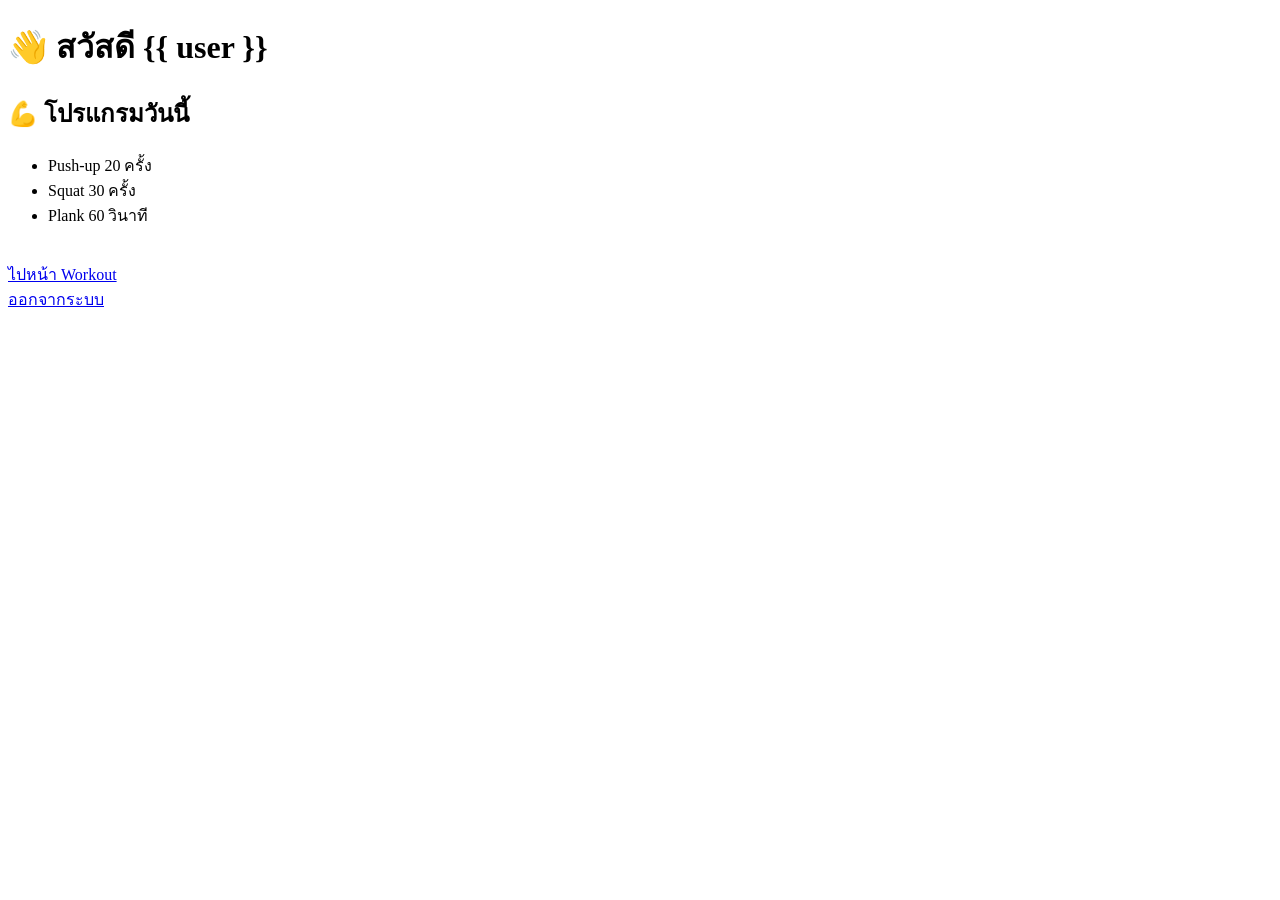
==== templates/dashboard.html @ 294dc52c "add dashboard + session" ====
<!DOCTYPE html>
<html>
<head>
    <title>Dashboard</title>
</head>
<body>
    <h1>👋 สวัสดี {{ user }}</h1>

    <h2>💪 โปรแกรมวันนี้</h2>
    <ul>
        <li>Push-up 20 ครั้ง</li>
        <li>Squat 30 ครั้ง</li>
        <li>Plank 60 วินาที</li>
    </ul>

    <br>
    <a href="/workout">ไปหน้า Workout</a><br>
    <a href="/logout">ออกจากระบบ</a>
</body>
</html>
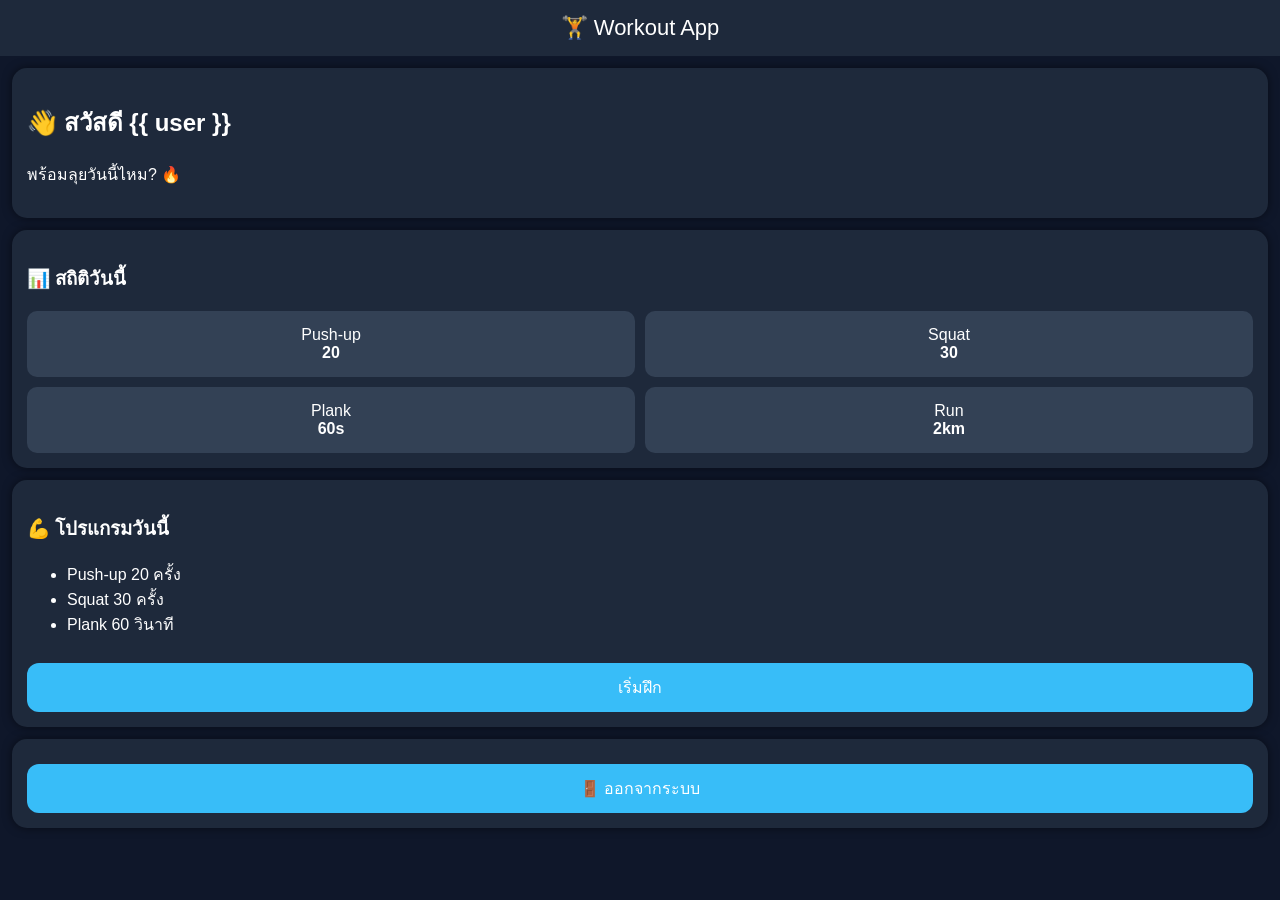
==== commit 1122e6fc: "upgrade dashboard UI" ====
--- a/templates/dashboard.html
+++ b/templates/dashboard.html
@@ -1,20 +1,104 @@
 <!DOCTYPE html>
 <html>
 <head>
-    <title>Dashboard</title>
+<meta name="viewport" content="width=device-width, initial-scale=1">
+
+<title>Dashboard</title>
+
+<style>
+body {
+    margin:0;
+    font-family: Arial;
+    background: #0f172a;
+    color: white;
+}
+
+/* Header */
+.header {
+    padding:15px;
+    font-size:22px;
+    background:#1e293b;
+    text-align:center;
+}
+
+/* Card */
+.card {
+    background:#1e293b;
+    margin:12px;
+    padding:15px;
+    border-radius:15px;
+    box-shadow: 0 0 10px rgba(0,0,0,0.5);
+}
+
+/* Button */
+button {
+    padding:12px;
+    width:100%;
+    border:none;
+    border-radius:12px;
+    background:#38bdf8;
+    color:white;
+    font-size:16px;
+    margin-top:10px;
+}
+
+/* Grid */
+.grid {
+    display:grid;
+    grid-template-columns: 1fr 1fr;
+    gap:10px;
+}
+
+.stat {
+    background:#334155;
+    padding:15px;
+    border-radius:10px;
+    text-align:center;
+}
+</style>
 </head>
+
 <body>
-    <h1>👋 สวัสดี {{ user }}</h1>
 
-    <h2>💪 โปรแกรมวันนี้</h2>
-    <ul>
-        <li>Push-up 20 ครั้ง</li>
-        <li>Squat 30 ครั้ง</li>
-        <li>Plank 60 วินาที</li>
-    </ul>
+<div class="header">
+🏋️ Workout App
+</div>
 
-    <br>
-    <a href="/workout">ไปหน้า Workout</a><br>
-    <a href="/logout">ออกจากระบบ</a>
+<div class="card">
+<h2>👋 สวัสดี {{ user }}</h2>
+<p>พร้อมลุยวันนี้ไหม? 🔥</p>
+</div>
+
+<div class="card">
+<h3>📊 สถิติวันนี้</h3>
+
+<div class="grid">
+    <div class="stat">Push-up<br><b>20</b></div>
+    <div class="stat">Squat<br><b>30</b></div>
+    <div class="stat">Plank<br><b>60s</b></div>
+    <div class="stat">Run<br><b>2km</b></div>
+</div>
+
+</div>
+
+<div class="card">
+<h3>💪 โปรแกรมวันนี้</h3>
+<ul>
+    <li>Push-up 20 ครั้ง</li>
+    <li>Squat 30 ครั้ง</li>
+    <li>Plank 60 วินาที</li>
+</ul>
+
+<button onclick="location.href='/workout'">
+เริ่มฝึก
+</button>
+</div>
+
+<div class="card">
+<button onclick="location.href='/logout'">
+🚪 ออกจากระบบ
+</button>
+</div>
+
 </body>
 </html>
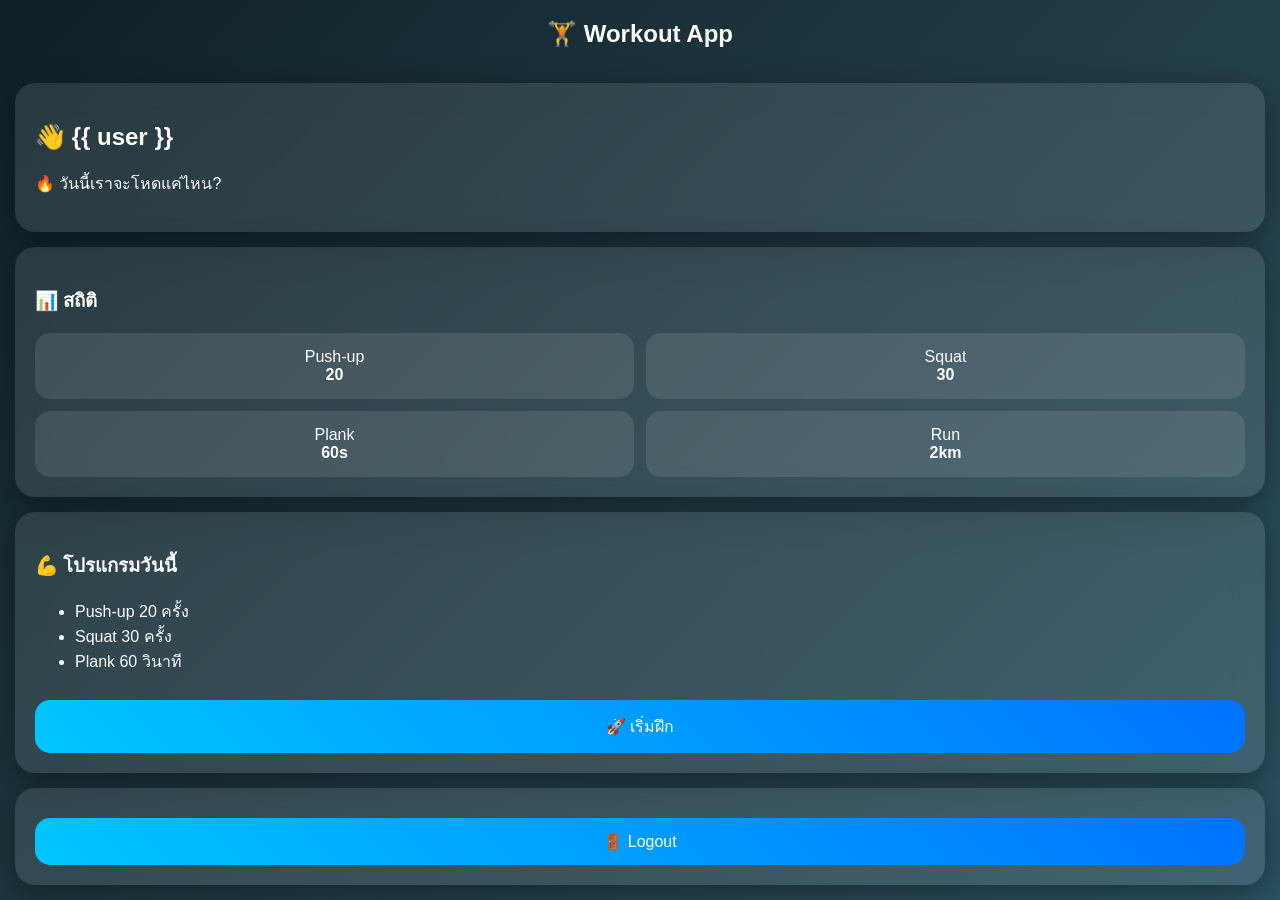
==== commit 104cbfd8: "super UI upgrade" ====
--- a/templates/dashboard.html
+++ b/templates/dashboard.html
@@ -9,51 +9,59 @@
 body {
     margin:0;
     font-family: Arial;
-    background: #0f172a;
-    color: white;
+    background: linear-gradient(135deg,#0f2027,#203a43,#2c5364);
+    color:white;
 }
 
 /* Header */
 .header {
-    padding:15px;
-    font-size:22px;
-    background:#1e293b;
+    padding:20px;
+    font-size:24px;
     text-align:center;
+    font-weight:bold;
 }
 
-/* Card */
+/* Glass Card */
 .card {
-    background:#1e293b;
-    margin:12px;
-    padding:15px;
-    border-radius:15px;
-    box-shadow: 0 0 10px rgba(0,0,0,0.5);
-}
-
-/* Button */
-button {
-    padding:12px;
-    width:100%;
-    border:none;
-    border-radius:12px;
-    background:#38bdf8;
-    color:white;
-    font-size:16px;
-    margin-top:10px;
+    background: rgba(255,255,255,0.1);
+    backdrop-filter: blur(15px);
+    margin:15px;
+    padding:20px;
+    border-radius:20px;
+    box-shadow: 0 8px 32px rgba(0,0,0,0.4);
 }
 
 /* Grid */
 .grid {
     display:grid;
     grid-template-columns: 1fr 1fr;
-    gap:10px;
+    gap:12px;
 }
 
+/* Stat Box */
 .stat {
-    background:#334155;
+    background: rgba(255,255,255,0.1);
     padding:15px;
-    border-radius:10px;
+    border-radius:15px;
     text-align:center;
+}
+
+/* Button */
+button {
+    width:100%;
+    padding:14px;
+    border:none;
+    border-radius:15px;
+    font-size:16px;
+    color:white;
+    margin-top:10px;
+    background: linear-gradient(45deg,#00c6ff,#0072ff);
+}
+
+/* Animation */
+.card:hover {
+    transform: scale(1.02);
+    transition: 0.3s;
 }
 </style>
 </head>
@@ -65,12 +73,12 @@
 </div>
 
 <div class="card">
-<h2>👋 สวัสดี {{ user }}</h2>
-<p>พร้อมลุยวันนี้ไหม? 🔥</p>
+<h2>👋 {{ user }}</h2>
+<p>🔥 วันนี้เราจะโหดแค่ไหน?</p>
 </div>
 
 <div class="card">
-<h3>📊 สถิติวันนี้</h3>
+<h3>📊 สถิติ</h3>
 
 <div class="grid">
     <div class="stat">Push-up<br><b>20</b></div>
@@ -90,13 +98,13 @@
 </ul>
 
 <button onclick="location.href='/workout'">
-เริ่มฝึก
+🚀 เริ่มฝึก
 </button>
 </div>
 
 <div class="card">
 <button onclick="location.href='/logout'">
-🚪 ออกจากระบบ
+🚪 Logout
 </button>
 </div>
 
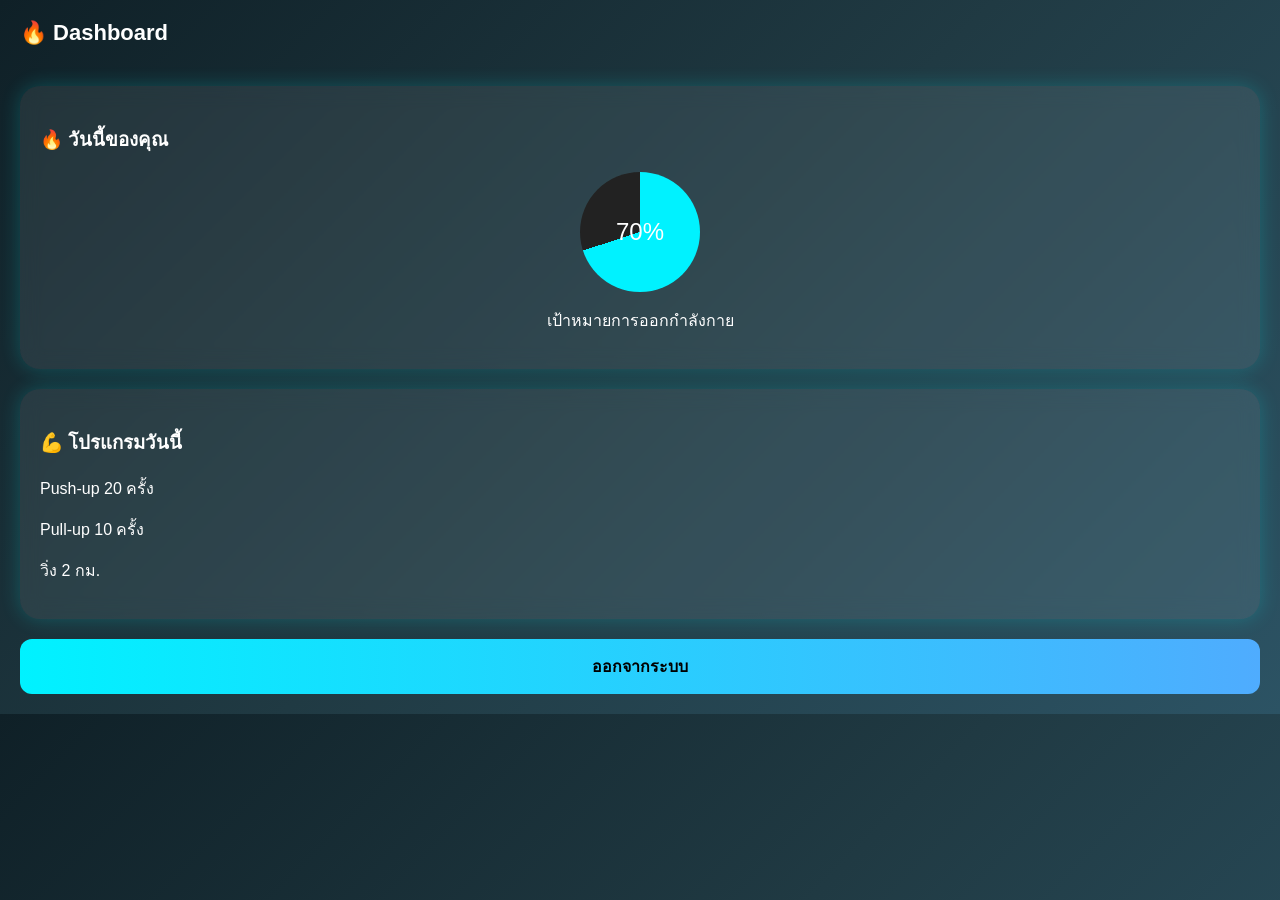
==== commit 09a19d41: "upgrade" ====
--- a/templates/dashboard.html
+++ b/templates/dashboard.html
@@ -1,67 +1,78 @@
 <!DOCTYPE html>
-<html>
+<html lang="th">
 <head>
-<meta name="viewport" content="width=device-width, initial-scale=1">
-
+<meta charset="UTF-8">
+<meta name="viewport" content="width=device-width, initial-scale=1.0">
 <title>Dashboard</title>
 
 <style>
 body {
-    margin:0;
-    font-family: Arial;
-    background: linear-gradient(135deg,#0f2027,#203a43,#2c5364);
-    color:white;
+    margin: 0;
+    font-family: 'Segoe UI', sans-serif;
+    background: linear-gradient(135deg, #0f2027, #203a43, #2c5364);
+    color: white;
 }
 
 /* Header */
 .header {
-    padding:20px;
-    font-size:24px;
-    text-align:center;
-    font-weight:bold;
+    padding: 20px;
+    font-size: 22px;
+    font-weight: bold;
 }
 
-/* Glass Card */
+/* Card */
 .card {
-    background: rgba(255,255,255,0.1);
-    backdrop-filter: blur(15px);
-    margin:15px;
-    padding:20px;
-    border-radius:20px;
-    box-shadow: 0 8px 32px rgba(0,0,0,0.4);
+    background: rgba(255,255,255,0.08);
+    margin: 20px;
+    padding: 20px;
+    border-radius: 20px;
+    backdrop-filter: blur(10px);
+    box-shadow: 0 0 20px rgba(0,255,255,0.2);
+    transition: 0.3s;
 }
 
-/* Grid */
-.grid {
-    display:grid;
-    grid-template-columns: 1fr 1fr;
-    gap:12px;
+.card:hover {
+    transform: scale(1.05);
 }
 
-/* Stat Box */
-.stat {
-    background: rgba(255,255,255,0.1);
-    padding:15px;
-    border-radius:15px;
-    text-align:center;
+/* Progress Circle */
+.circle {
+    width: 120px;
+    height: 120px;
+    border-radius: 50%;
+    background: conic-gradient(#00f2ff 70%, #222 0);
+    display: flex;
+    align-items: center;
+    justify-content: center;
+    margin: auto;
+}
+
+.circle span {
+    font-size: 24px;
 }
 
 /* Button */
-button {
-    width:100%;
-    padding:14px;
-    border:none;
-    border-radius:15px;
-    font-size:16px;
-    color:white;
-    margin-top:10px;
-    background: linear-gradient(45deg,#00c6ff,#0072ff);
+.btn {
+    display: block;
+    margin: 20px;
+    padding: 15px;
+    border-radius: 12px;
+    text-align: center;
+    background: linear-gradient(90deg, #00f2ff, #4facfe);
+    text-decoration: none;
+    color: black;
+    font-weight: bold;
 }
 
-/* Animation */
-.card:hover {
-    transform: scale(1.02);
-    transition: 0.3s;
+/* Glow Animation */
+@keyframes glow {
+    0% { box-shadow: 0 0 5px #00f2ff; }
+    50% { box-shadow: 0 0 20px #00f2ff; }
+    100% { box-shadow: 0 0 5px #00f2ff; }
+}
+
+.glow {
+    animation: glow 2s infinite;
 }
 </style>
 </head>
@@ -69,44 +80,27 @@
 <body>
 
 <div class="header">
-🏋️ Workout App
+🔥 Dashboard
 </div>
 
-<div class="card">
-<h2>👋 {{ user }}</h2>
-<p>🔥 วันนี้เราจะโหดแค่ไหน?</p>
+<div class="card glow">
+<h3>🔥 วันนี้ของคุณ</h3>
+
+<div class="circle">
+<span>70%</span>
 </div>
 
-<div class="card">
-<h3>📊 สถิติ</h3>
-
-<div class="grid">
-    <div class="stat">Push-up<br><b>20</b></div>
-    <div class="stat">Squat<br><b>30</b></div>
-    <div class="stat">Plank<br><b>60s</b></div>
-    <div class="stat">Run<br><b>2km</b></div>
-</div>
-
+<p style="text-align:center;">เป้าหมายการออกกำลังกาย</p>
 </div>
 
 <div class="card">
 <h3>💪 โปรแกรมวันนี้</h3>
-<ul>
-    <li>Push-up 20 ครั้ง</li>
-    <li>Squat 30 ครั้ง</li>
-    <li>Plank 60 วินาที</li>
-</ul>
-
-<button onclick="location.href='/workout'">
-🚀 เริ่มฝึก
-</button>
+<p>Push-up 20 ครั้ง</p>
+<p>Pull-up 10 ครั้ง</p>
+<p>วิ่ง 2 กม.</p>
 </div>
 
-<div class="card">
-<button onclick="location.href='/logout'">
-🚪 Logout
-</button>
-</div>
+<a href="/" class="btn">ออกจากระบบ</a>
 
 </body>
 </html>
